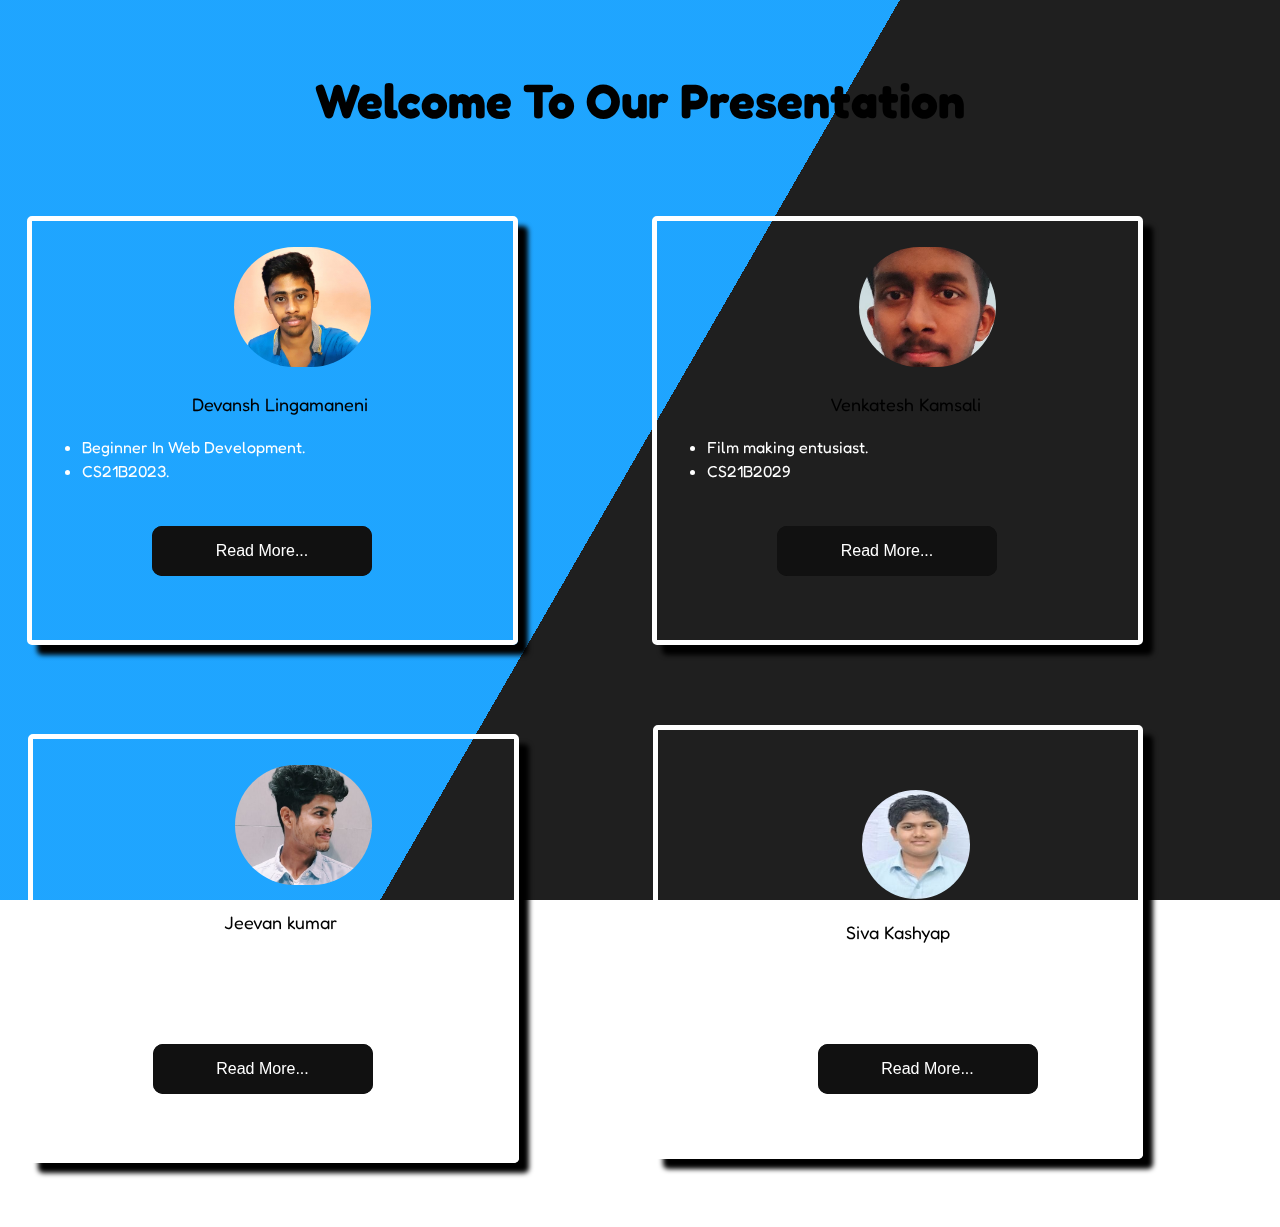
==== databaseteam.github.io/index.html @ f77c47b3 "Add files via upload" ====
<!DOCTYPE html>
<html lang="en" dir="ltr">

<head>
  <meta charset="utf-8">
  <title>Home Page</title>
  <link rel="icon" href="home.png">
  <link
    href="https://fonts.googleapis.com/css2?family=Montserrat:wght@100;300;400;500;900&family=Ubuntu:wght@300;400;700&display=swap"
    rel="stylesheet">

  <link href="https://fonts.googleapis.com/css2?family=Fredoka+One&display=swap" rel="stylesheet">
  <link href="https://fonts.googleapis.com/css2?family=Acme&family=Fredoka+One&display=swap" rel="stylesheet">

  <link rel="stylesheet" href="index.css">


</head>

<body>
  <div class="bg"></div>
  <div class="bg bg2"></div>
  <div class="bg bg3"></div>
  <h1 class="heading">Welcome To Our Presentation</h1>
  <div class="container">

    <div class="row">
  <div class="card1 level">
    <div class="image">
      <img class="img" src="dev1_small.jpg" alt="profile">
    </div>
    <div class="titlename">Devansh Lingamaneni</div>
    <div class="des">
      <li>Beginner In Web Development. </li>
      <li class="lp">CS21B2023.</li>
      <a href="resume_dev.html"><button class=" btn glow-on-hover">Read More...</button></a>
    </div>
  </div>

  <div class="card2 level">
    <div class="image">
      <img class="img" src="venkatesh-modified (2).png" alt="profile">
    </div>
    <div class="titlename">Venkatesh Kamsali</div>
    <div class="des">
      <li>Film making entusiast.  </li>
      <li class="lp">CS21B2029</li>
     <a href="resume_ven.html"><button class="btn glow-on-hover">Read More...</button></a>
    </div>
  </div>
</div>

<div class="row">
  <div class="card3 level">
    <div class="image">
      <img class="img" src="jeevan-mod.png" alt="profile">
    </div>
    <div class="titlename">Jeevan kumar</div>
    <div class="des">
      <li>Intrested in Travelling </li>
      <li class="lp">CS21B2041</li>
      <a href="resume_jeevan.html"><button class="btn glow-on-hover">Read More...</button></a>
    </div>
  </div>


  <div class="card4 level kas">
    <div class="image">
      <img class="img" src="WhatsApp Image 2023-02-19 at 12.45.56.jpeg"  alt="profile">
    </div>
    <div class="titlename">Siva Kashyap</div>
    <div class="des">
      <li>Beginner In Web Development. </li>
      <li class="lp">CS21B1061</li>
      <a href="resum_kas.html"><button class="btn glow-on-hover">Read More...</button></a>
    </div>
  </div>
</div>
  </div>
  
</body>

</html>
---- databaseteam.github.io/index.css ----
* {
  margin: 0;
  padding: 0;
}

.card1,
.card2,
.card3,
.card4 {
  width: 20;
  height: 20%;
  border-radius: 5px;
  margin-top: 80px;
  margin-right: 120px;
  margin-left: 10px;
  background: rgba(6, 171, 171, 0); /*palevioletred*/
  border: 5px solid white;
  padding-top: 2%;
  padding-left: 20px;
  padding-right: 5px;
  display: inline-block;
  height: auto;
  padding-bottom: 5%;
  cursor: pointer;
  z-index: 1;
  box-shadow: 10px 10px 5px #000;


}

.kas{
  padding-top: 60px;
  padding-left: 60px;
  padding-right: 60px;
  width: 360px;
  height: 300px;
}


.container {
  display: block;
  width: 100%;
  padding-bottom: 5%;
}

.lp {
  margin-bottom: 10%;
}

html {
  height:100%;
}



.bg {
  animation:slide 3s ease-in-out infinite alternate;
  /* background-image: linear-gradient(-60deg, #6c3 50%, #09f 50%); */
  background-image: linear-gradient(-60deg, black 50%, #09f 50%);
  bottom:0;
  left:-50%;
  opacity:.5;
  position:fixed;
  right:-50%;
  top:0;
  z-index:-1;
}

.bg2 {
  animation-direction:alternate-reverse;
  animation-duration:4s;
}

.bg3 {
  animation-duration:5s;
}



h1 {
  font-family:monospace;
}

@keyframes slide {
  0% {
    transform:translateX(-25%);
  }
  100% {
    transform:translateX(25%);
  }
}

.img {
  width: 30%;
  border-radius: 200px;
  margin-left: 10%;
}

.heading {
  font-family: "Fredoka One", sans-serif;
  font-size: 3rem;
  line-height: 1.5;
  text-align: center;
  margin-top: 5%;
}

body {
  padding: 0;
  margin: 0;
  height: 100px;
  background-size: cover;
  text-align: center;
}

.titlename {
  text-align: center;
  font-size: large;
  margin-top: 5%;
  font-family: 'Fredoka One', sans-serif;
  color: black;
}

.des {
  text-align: left;
  margin-top: 20px;
  line-height: 1.5rem;
  margin-left: 30px;
  font-family: 'Fredoka One', sans-serif;
  color: #fff;
}



.size {
  margin-top: 10%;
  width: 50%;
  margin-left: 25%;
  border: solid 5px;
  height: 400%;
}

.hi {
  border-radius: 200%;
  width: 80px;
  float: left;
}

.glow-on-hover {
  width: 220px;
  height: 50px;
  border: none;
  outline: none;
  color: #fff;
  background: #111;
  cursor: pointer;
  position: relative;
  z-index: 0;
  border-radius: 10px;
  font-family: Arial, Helvetica, sans-serif;
  font-size: 1.0rem;
}

.glow-on-hover:before {
  content: '';
  background: linear-gradient(45deg, #ff0000, #ff7300, #fffb00, #48ff00, #00ffd5, #002bff, #7a00ff, #ff00c8, #ff0000);
  position: absolute;
  top: -2px;
  left: -2px;
  background-size: 400%;
  z-index: -1;
  filter: blur(5px);
  width: calc(100% + 4px);
  height: calc(100% + 4px);
  animation: glowing 20s linear infinite;
  opacity: 0;
  transition: opacity .3s ease-in-out;
  border-radius: 10px;
}

.glow-on-hover:active {
  color: #000
}

.glow-on-hover:active:after {
  background: transparent;
}

.glow-on-hover:hover:before {
  opacity: 1;
}

.glow-on-hover:after {
  z-index: -1;
  content: '';
  position: absolute;
  width: 100%;
  height: 100%;
  background: #111;
  left: 0;
  top: 0;
  border-radius: 10px;
}

.btn{
  margin-left: 70px;
}

@keyframes glowing {
  0% {
    background-position: 0 0;
  }

  50% {
    background-position: 400% 0;
  }

  100% {
    background-position: 0 0;
  }
}
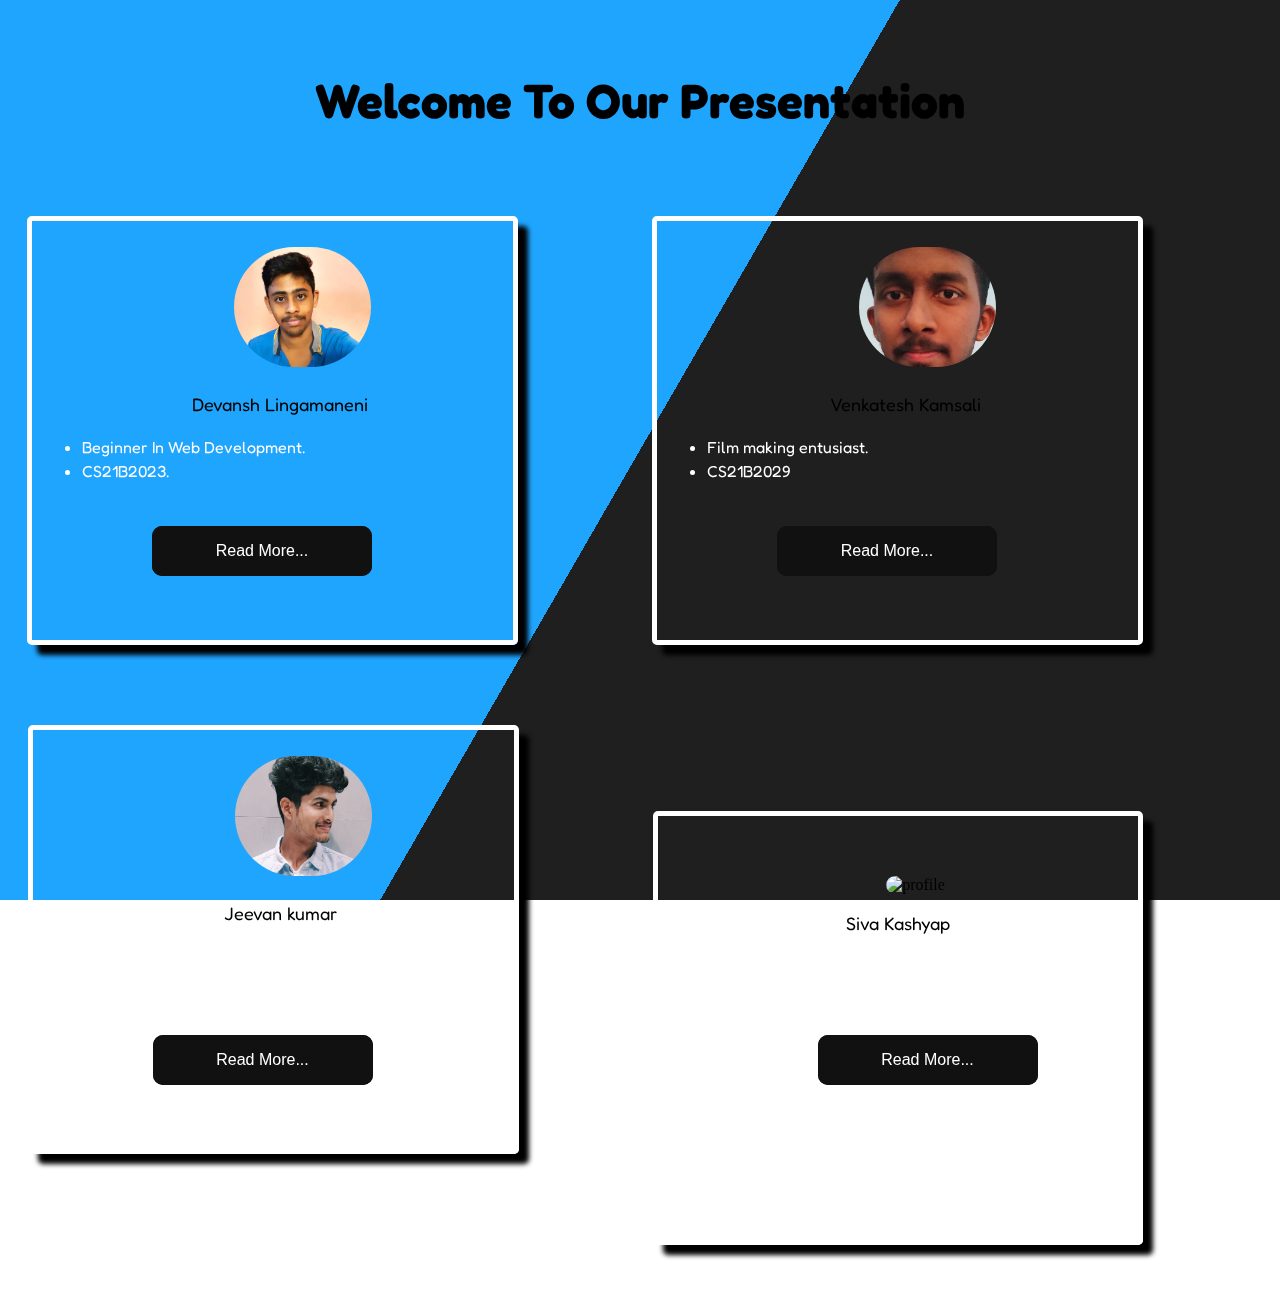
==== commit fc952669: "Update index.html" ====
--- a/databaseteam.github.io/index.html
+++ b/databaseteam.github.io/index.html
@@ -66,11 +66,11 @@
 
   <div class="card4 level kas">
     <div class="image">
-      <img class="img" src="WhatsApp Image 2023-02-19 at 12.45.56.jpeg"  alt="profile">
+      <img class="img" src="Siva.jpg"  alt="profile">
     </div>
     <div class="titlename">Siva Kashyap</div>
     <div class="des">
-      <li>Beginner In Web Development. </li>
+      <li>Gaming Enthusiast </li>
       <li class="lp">CS21B1061</li>
       <a href="resum_kas.html"><button class="btn glow-on-hover">Read More...</button></a>
     </div>
@@ -80,4 +80,4 @@
   
 </body>
 
-</html>+</html>
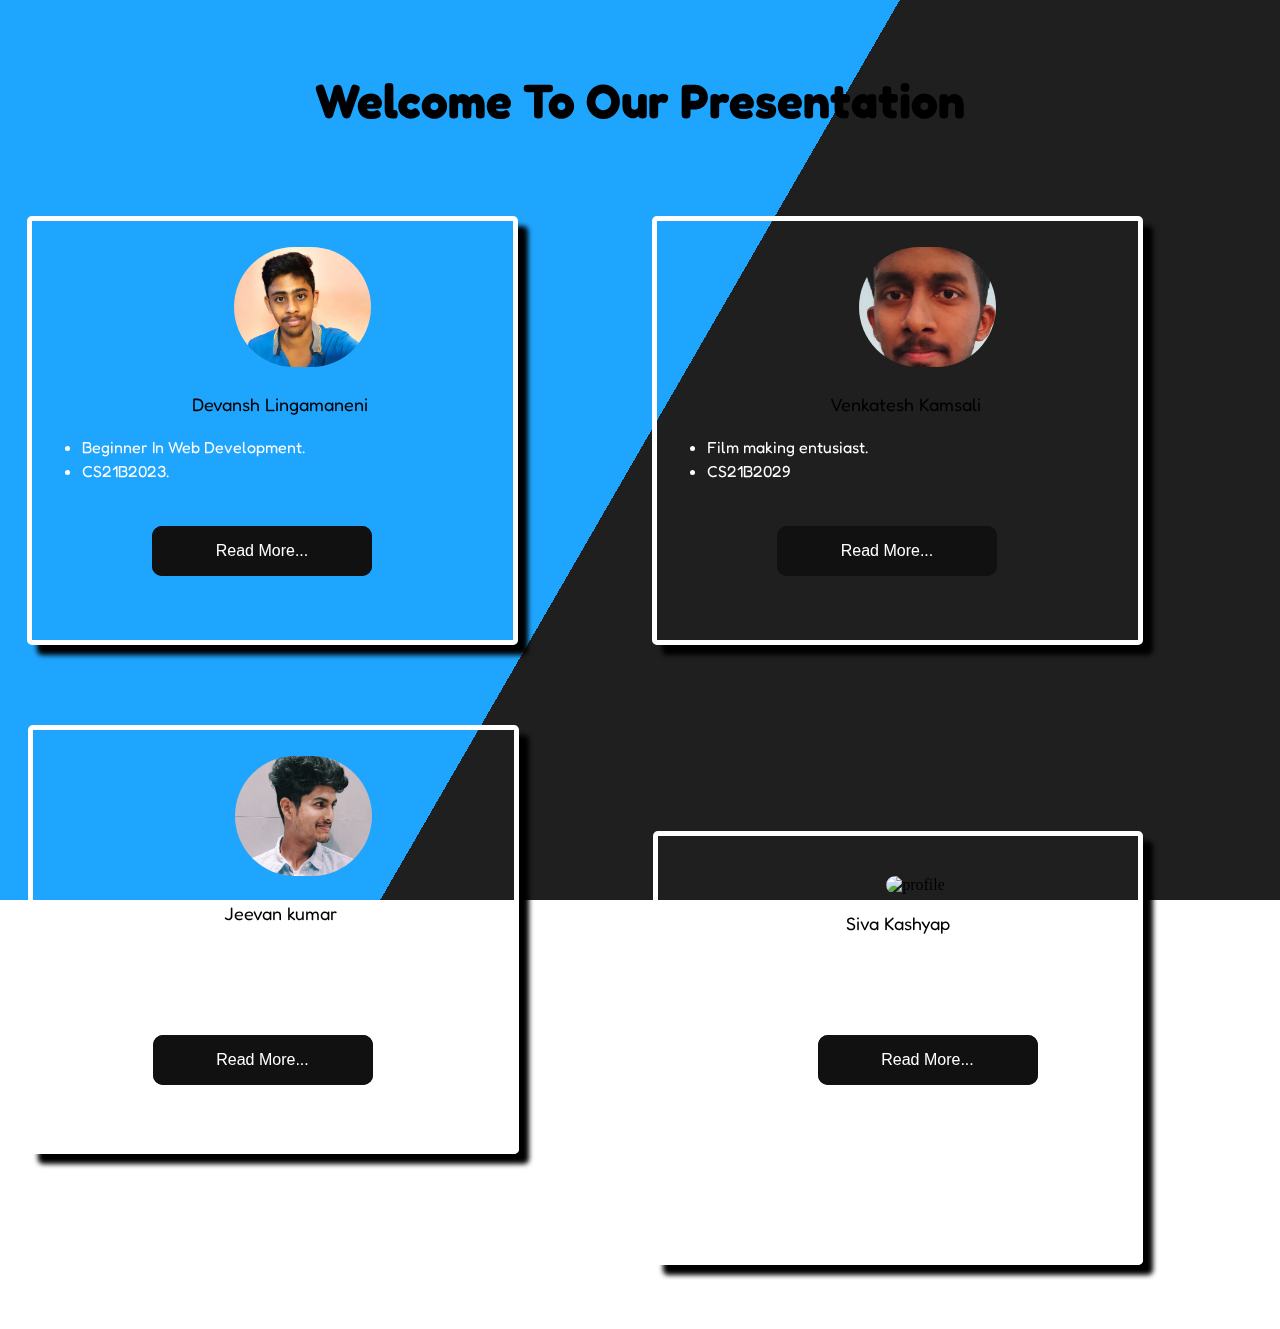
==== commit ed778096: "Update index.html" ====
--- a/databaseteam.github.io/index.html
+++ b/databaseteam.github.io/index.html
@@ -59,7 +59,7 @@
     <div class="des">
       <li>Intrested in Travelling </li>
       <li class="lp">CS21B2041</li>
-      <a href="resume_jeevan.html"><button class="btn glow-on-hover">Read More...</button></a>
+      <a href="jee_new.html"><button class="btn glow-on-hover">Read More...</button></a>
     </div>
   </div>
 
@@ -72,7 +72,7 @@
     <div class="des">
       <li>Gaming Enthusiast </li>
       <li class="lp">CS21B1061</li>
-      <a href="resum_kas.html"><button class="btn glow-on-hover">Read More...</button></a>
+      <a href="Siva_new.html"><button class="btn glow-on-hover">Read More...</button></a>
     </div>
   </div>
 </div>
--- a/databaseteam.github.io/index.css
+++ b/databaseteam.github.io/index.css
@@ -29,11 +29,11 @@
 }
 
 .kas{
-  padding-top: 60px;
+  padding-top: 40px;
   padding-left: 60px;
   padding-right: 60px;
   width: 360px;
-  height: 300px;
+  height: 320px;
 }
 
 
@@ -217,4 +217,4 @@
   100% {
     background-position: 0 0;
   }
-}+}
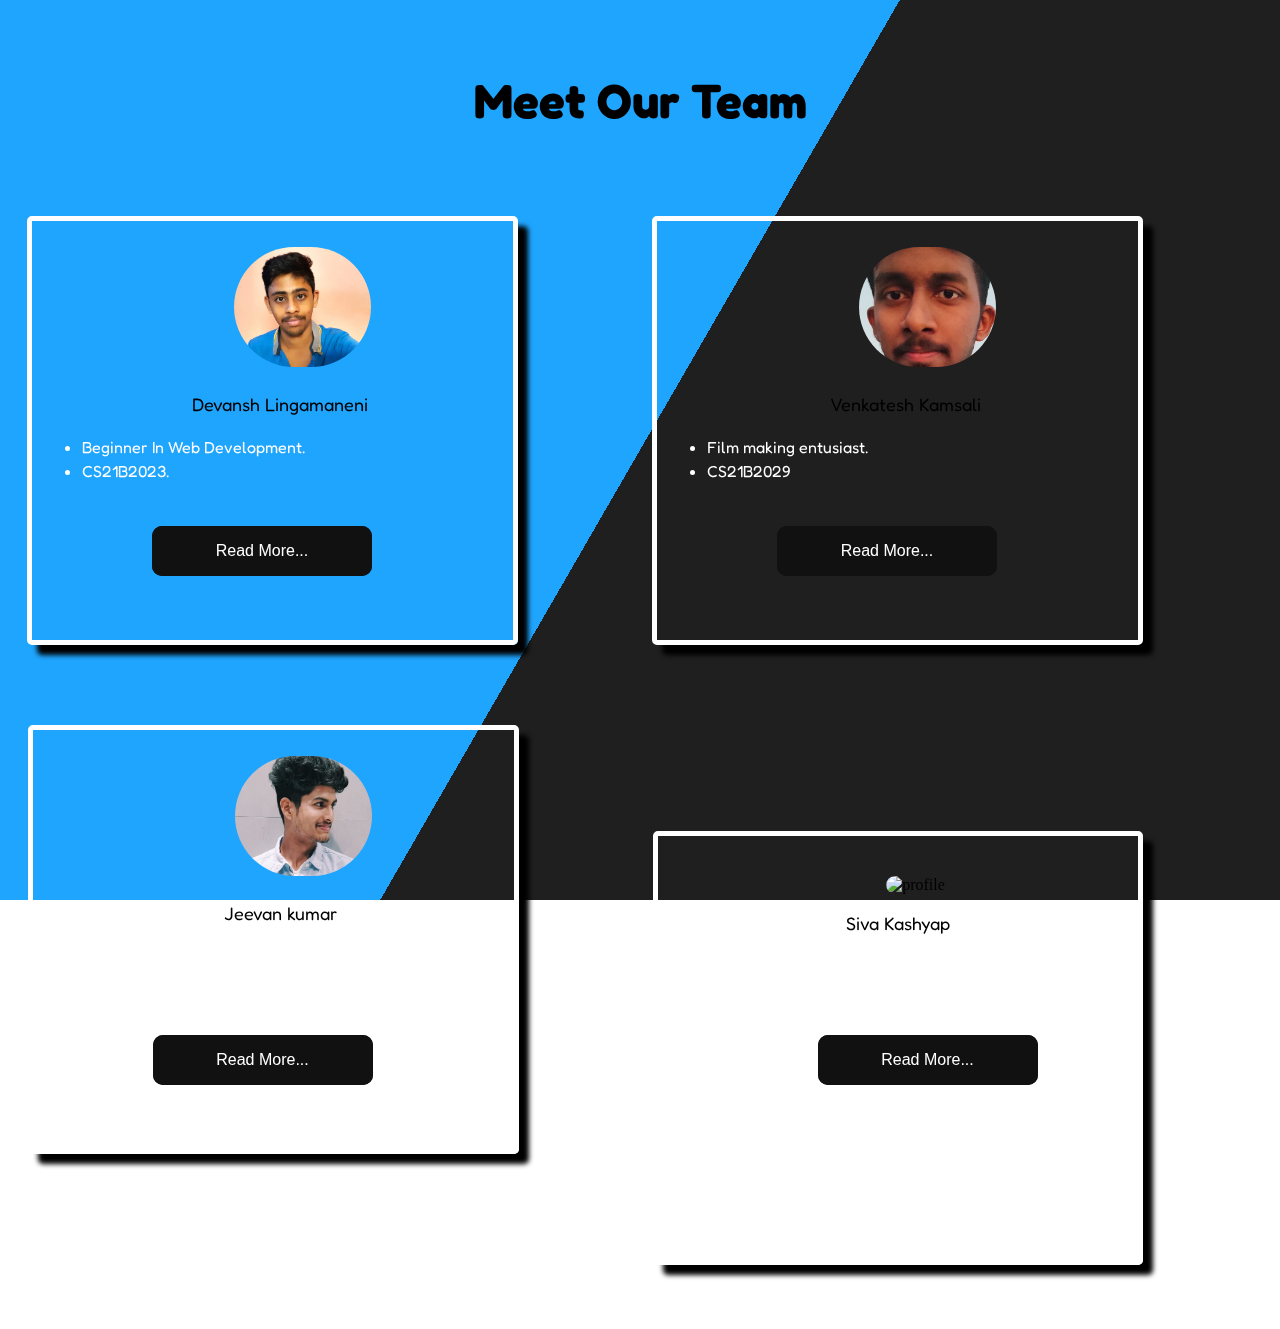
==== commit 768284bd: "Update index.html" ====
--- a/databaseteam.github.io/index.html
+++ b/databaseteam.github.io/index.html
@@ -3,7 +3,7 @@
 
 <head>
   <meta charset="utf-8">
-  <title>Home Page</title>
+  <title>Our Team</title>
   <link rel="icon" href="home.png">
   <link
     href="https://fonts.googleapis.com/css2?family=Montserrat:wght@100;300;400;500;900&family=Ubuntu:wght@300;400;700&display=swap"
@@ -21,7 +21,7 @@
   <div class="bg"></div>
   <div class="bg bg2"></div>
   <div class="bg bg3"></div>
-  <h1 class="heading">Welcome To Our Presentation</h1>
+  <h1 class="heading">Meet Our Team</h1>
   <div class="container">
 
     <div class="row">
@@ -33,7 +33,7 @@
     <div class="des">
       <li>Beginner In Web Development. </li>
       <li class="lp">CS21B2023.</li>
-      <a href="resume_dev.html"><button class=" btn glow-on-hover">Read More...</button></a>
+      <a href="dev_new.html"><button class=" btn glow-on-hover">Read More...</button></a>
     </div>
   </div>
 
